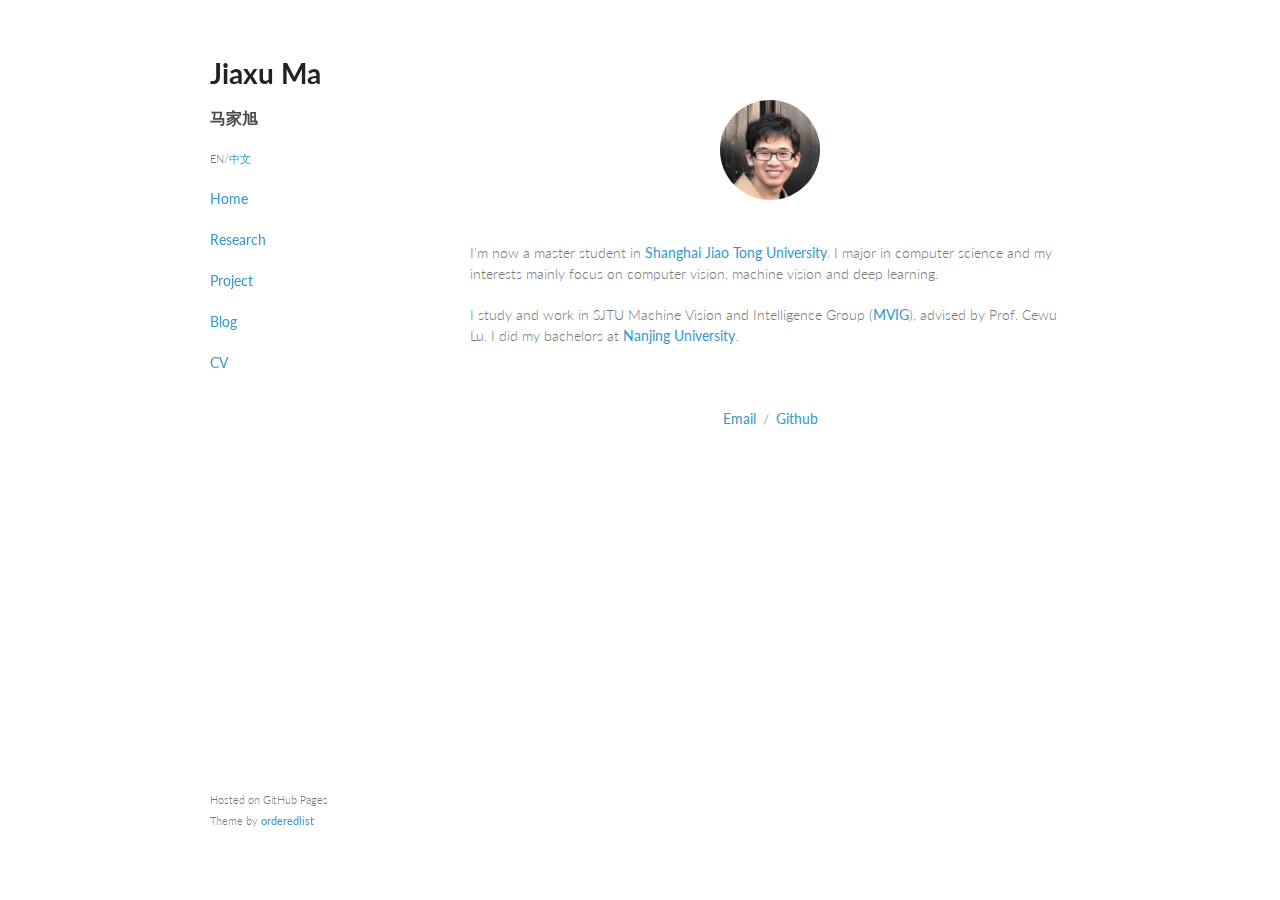
==== index.html @ 814cc975 "add tracking snippet" ====
<!DOCTYPE html>
<html>

<head>
    <meta charset="utf-8">
    <meta http-equiv="X-UA-Compatible" content="chrome=1">
    <title>Jiaxu Ma</title>
    <link rel="stylesheet" href="stylesheets/styles.css">
    <link rel="stylesheet" href="stylesheets/pygment_trac.css">
    <link rel="stylesheet" href="https://cdnjs.cloudflare.com/ajax/libs/font-awesome/4.7.0/css/font-awesome.min.css">
    <link rel="stylesheet" href="https://fonts.googleapis.com/icon?family=Material+Icons">
    <meta name="viewport" content="width=device-width, initial-scale=1, user-scalable=no">
    <!--[if lt IE 9]>
    <script src="//html5shiv.googlecode.com/svn/trunk/html5.js"></script>
    <![endif]-->
    <!-- Global site tag (gtag.js) - Google Analytics -->
    <script async src="https://www.googletagmanager.com/gtag/js?id=UA-113956199-1"></script>
    <script>
        window.dataLayer = window.dataLayer || [];

        function gtag() {
            dataLayer.push(arguments);
        }

        gtag('js', new Date());

        gtag('config', 'UA-113956199-1');
    </script>

</head>

<body>
    <div class="wrapper">
        <header>
            <a href="index.html"><h1>Jiaxu Ma</h1></a>
            <h3>马家旭</h3>
            <p><small> EN/<a href="index-cn.html">中文</a></small></p>
            <p class="view"><a href="index.html">Home<br>
            </a></p>

            <p class="view"><a href="research.html">Research<br></a></p>


            <p class="view"><a href="project.html">Project<br></a></p>


            <p class="view"><a href="https://alexma011.github.io/myblog.github.io/">Blog<br></a></p>

            <p class="view"><a href="cv.pdf">CV<br></a></p>
        </header>

        <section>
            <br>
            <br>

            <div style="text-align:center;height: 100px;">
                <img class="circular-image" style="height:100px;width:100px;border-radius: 50%;" src="selfie.jpeg"
                     alt="avatar">
            </div>

            <br>
            <br>

            <p>
                I'm now a master student in <a href="http://en.sjtu.edu.cn/">Shanghai Jiao Tong University</a>. I major
                in computer science and my interests
                mainly focus on computer vision, machine vision and deep learning.
            </p>

            <p>
                I study and work in SJTU Machine Vision and Intelligence Group (<a
                    href="http://mvig.sjtu.edu.cn">MVIG</a>), advised by Prof. Cewu Lu.
                I did my bachelors at <a href="https://www.nju.edu.cn/EN/">Nanjing University</a>.
            </p>

            <br>
            <br>

            <p style="text-align:center">&ensp;<a href="mailto:alexma@sjtu.edu.cn">Email</a>&ensp;/&ensp;<a
                    href="https://github.com/AlexMa011">Github</a>&ensp;</p>
            

        </section>

        <footer>
            <p>
                <small>Hosted on GitHub Pages <br>Theme by <a href=
"https://github.com/orderedlist">orderedlist</a></small></p>


        </footer>
    </div>
    <script src="javascripts/scale.fix.js">
    </script>
</body>

</html>
---- stylesheets/styles.css ----
@import url(https://fonts.googleapis.com/css?family=Lato:300italic,700italic,300,700);

body {
  padding:50px;
  font:14px/1.5 Lato, "Helvetica Neue", Helvetica, Arial, sans-serif;
  color:#777;
  font-weight:300;
}

h1, h2, h3, h4, h5, h6 {
  color:#222;
  margin:0 0 20px;
}

p, ul, ol, table, pre, dl {
  margin:0 0 20px;
}

h1, h2, h3 {
  line-height:1.1;
}

h1 {
  font-size:28px;
}

h2 {
  color:#393939;
}

h3, h4, h5, h6 {
  color:#494949;
}

a {
  color:#39c;
  font-weight:400;
  text-decoration:none;
}

a:hover {
  color:#069;
}

a small {
  font-size:11px;
  color:#777;
  margin-top:-0.6em;
  display:block;
}

a:hover small {
  color:#777;
}

.wrapper {
  width:860px;
  margin:0 auto;
}

blockquote {
  border-left:1px solid #e5e5e5;
  margin:0;
  padding:0 0 0 20px;
  font-style:italic;
}

code, pre {
  font-family:Monaco, Bitstream Vera Sans Mono, Lucida Console, Terminal, monospace;
  color:#333;
  font-size:12px;
}

pre {
  padding:8px 15px;
  background: #f8f8f8;
  border-radius:5px;
  border:1px solid #e5e5e5;
  overflow-x: auto;
}

table {
  width:100%;
  border-collapse:collapse;
}

th, td {
  text-align:left;
  padding:5px 10px;
  border-bottom:1px solid #e5e5e5;
}

dt {
  color:#444;
  font-weight:700;
}

th {
  color:#444;
}

img {
  max-width:100%;
}

.circular-image {
    width: 100px;
    height: 100px;
    border-radius: 50%;
}

header {
  width: 250px;
  float:left;
  position:fixed;
}

header ul {
  list-style:none;
  height:40px;

  padding:0;

  background: #eee;
  background: -moz-linear-gradient(top, #f8f8f8 0%, #dddddd 100%);
  background: -webkit-gradient(linear, left top, left bottom, color-stop(0%,#f8f8f8), color-stop(100%,#dddddd));
  background: -webkit-linear-gradient(top, #f8f8f8 0%,#dddddd 100%);
  background: -o-linear-gradient(top, #f8f8f8 0%,#dddddd 100%);
  background: -ms-linear-gradient(top, #f8f8f8 0%,#dddddd 100%);
  background: linear-gradient(top, #f8f8f8 0%,#dddddd 100%);

  border-radius:5px;
  border:1px solid #d2d2d2;
  box-shadow:inset #fff 0 1px 0, inset rgba(0,0,0,0.03) 0 -1px 0;
  width:270px;
}

header li {
  width:89px;
  float:left;
  border-right:1px solid #d2d2d2;
  height:40px;
}

header li:first-child a {
  border-radius:5px 0 0 5px;
}

header li:last-child a {
  border-radius:0 5px 5px 0;
}

header ul a {
  line-height:1;
  font-size:11px;
  color:#999;
  display:block;
  text-align:center;
  padding-top:6px;
  height:34px;
}

header ul a:hover {
  color:#999;
  background: -moz-linear-gradient(top, #fff 0%, #ddd 100%);
  background: -webkit-gradient(linear, left top, left bottom, color-stop(0%,#fff), color-stop(100%,#ddd));
  background: -webkit-linear-gradient(top, #fff 0%,#ddd 100%);
  background: -o-linear-gradient(top, #fff 0%,#ddd 100%);
  background: -ms-linear-gradient(top, #fff 0%,#ddd 100%);
  background: linear-gradient(top, #fff 0%,#ddd 100%);
}

header ul a:active {
  -webkit-box-shadow: inset 0px 2px 2px 0px #ddd;
  -moz-box-shadow: inset 0px 2px 2px 0px #ddd;
  box-shadow: inset 0px 2px 2px 0px #ddd;
}

strong {
  color:#222;
  font-weight:700;
}

header ul li + li {
  width:88px;
  border-left:1px solid #fff;
}

header ul li + li + li {
  border-right:none;
  width:89px;
}

header ul a strong {
  font-size:14px;
  display:block;
  color:#222;
}

ul {
    list-style:none;
}

i {
    padding-right:10px;
    padding-left:10px;
}

section {
  width: 600px;
  float:right;
  padding-bottom:50px;
}

small {
  font-size:11px;
}

hr {
  border:0;
  background:#e5e5e5;
  height:1px;
  margin:0 0 20px;
}

footer {
  width:270px;
  float:left;
  position:fixed;
  bottom:50px;
}

@media print, screen and (max-width: 960px) {

  div.wrapper {
    width:auto;
    margin:0;
  }

  header, section, footer {
    float:none;
    position:static;
    width:auto;
  }

  header {
    padding-right:320px;
  }

  section {
    border:1px solid #e5e5e5;
    border-width:1px 0;
    padding:20px 0;
    margin:0 0 20px;
  }

  header a small {
    display:inline;
  }

  header ul {
    position:absolute;
    right:50px;
    top:52px;
  }
}

@media print, screen and (max-width: 720px) {
  body {
    word-wrap:break-word;
  }

  header {
    padding:0;
  }

  header ul, header p.view {
    position:static;
  }

  pre, code {
    word-wrap:normal;
  }
}

@media print, screen and (max-width: 480px) {
  body {
    padding:15px;
  }

  header ul {
    display:none;
  }
}

@media print {
  body {
    padding:0.4in;
    font-size:12pt;
    color:#444;
  }
}
---- stylesheets/pygment_trac.css ----
.highlight  { background: #ffffff; }
.highlight .c { color: #999988; font-style: italic } /* Comment */
.highlight .err { color: #a61717; background-color: #e3d2d2 } /* Error */
.highlight .k { font-weight: bold } /* Keyword */
.highlight .o { font-weight: bold } /* Operator */
.highlight .cm { color: #999988; font-style: italic } /* Comment.Multiline */
.highlight .cp { color: #999999; font-weight: bold } /* Comment.Preproc */
.highlight .c1 { color: #999988; font-style: italic } /* Comment.Single */
.highlight .cs { color: #999999; font-weight: bold; font-style: italic } /* Comment.Special */
.highlight .gd { color: #000000; background-color: #ffdddd } /* Generic.Deleted */
.highlight .gd .x { color: #000000; background-color: #ffaaaa } /* Generic.Deleted.Specific */
.highlight .ge { font-style: italic } /* Generic.Emph */
.highlight .gr { color: #aa0000 } /* Generic.Error */
.highlight .gh { color: #999999 } /* Generic.Heading */
.highlight .gi { color: #000000; background-color: #ddffdd } /* Generic.Inserted */
.highlight .gi .x { color: #000000; background-color: #aaffaa } /* Generic.Inserted.Specific */
.highlight .go { color: #888888 } /* Generic.Output */
.highlight .gp { color: #555555 } /* Generic.Prompt */
.highlight .gs { font-weight: bold } /* Generic.Strong */
.highlight .gu { color: #800080; font-weight: bold; } /* Generic.Subheading */
.highlight .gt { color: #aa0000 } /* Generic.Traceback */
.highlight .kc { font-weight: bold } /* Keyword.Constant */
.highlight .kd { font-weight: bold } /* Keyword.Declaration */
.highlight .kn { font-weight: bold } /* Keyword.Namespace */
.highlight .kp { font-weight: bold } /* Keyword.Pseudo */
.highlight .kr { font-weight: bold } /* Keyword.Reserved */
.highlight .kt { color: #445588; font-weight: bold } /* Keyword.Type */
.highlight .m { color: #009999 } /* Literal.Number */
.highlight .s { color: #d14 } /* Literal.String */
.highlight .na { color: #008080 } /* Name.Attribute */
.highlight .nb { color: #0086B3 } /* Name.Builtin */
.highlight .nc { color: #445588; font-weight: bold } /* Name.Class */
.highlight .no { color: #008080 } /* Name.Constant */
.highlight .ni { color: #800080 } /* Name.Entity */
.highlight .ne { color: #990000; font-weight: bold } /* Name.Exception */
.highlight .nf { color: #990000; font-weight: bold } /* Name.Function */
.highlight .nn { color: #555555 } /* Name.Namespace */
.highlight .nt { color: #000080 } /* Name.Tag */
.highlight .nv { color: #008080 } /* Name.Variable */
.highlight .ow { font-weight: bold } /* Operator.Word */
.highlight .w { color: #bbbbbb } /* Text.Whitespace */
.highlight .mf { color: #009999 } /* Literal.Number.Float */
.highlight .mh { color: #009999 } /* Literal.Number.Hex */
.highlight .mi { color: #009999 } /* Literal.Number.Integer */
.highlight .mo { color: #009999 } /* Literal.Number.Oct */
.highlight .sb { color: #d14 } /* Literal.String.Backtick */
.highlight .sc { color: #d14 } /* Literal.String.Char */
.highlight .sd { color: #d14 } /* Literal.String.Doc */
.highlight .s2 { color: #d14 } /* Literal.String.Double */
.highlight .se { color: #d14 } /* Literal.String.Escape */
.highlight .sh { color: #d14 } /* Literal.String.Heredoc */
.highlight .si { color: #d14 } /* Literal.String.Interpol */
.highlight .sx { color: #d14 } /* Literal.String.Other */
.highlight .sr { color: #009926 } /* Literal.String.Regex */
.highlight .s1 { color: #d14 } /* Literal.String.Single */
.highlight .ss { color: #990073 } /* Literal.String.Symbol */
.highlight .bp { color: #999999 } /* Name.Builtin.Pseudo */
.highlight .vc { color: #008080 } /* Name.Variable.Class */
.highlight .vg { color: #008080 } /* Name.Variable.Global */
.highlight .vi { color: #008080 } /* Name.Variable.Instance */
.highlight .il { color: #009999 } /* Literal.Number.Integer.Long */

.type-csharp .highlight .k { color: #0000FF }
.type-csharp .highlight .kt { color: #0000FF }
.type-csharp .highlight .nf { color: #000000; font-weight: normal }
.type-csharp .highlight .nc { color: #2B91AF }
.type-csharp .highlight .nn { color: #000000 }
.type-csharp .highlight .s { color: #A31515 }
.type-csharp .highlight .sc { color: #A31515 }
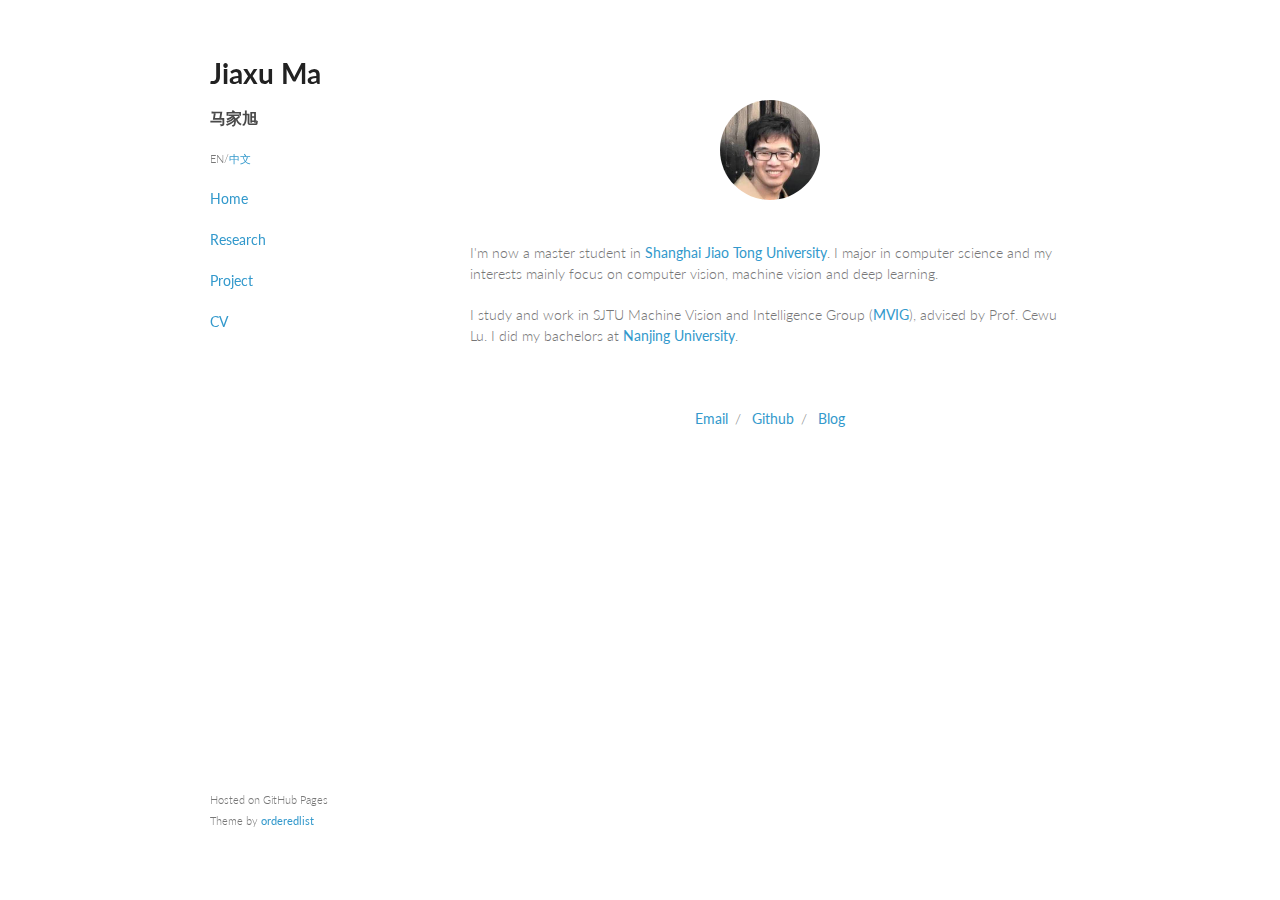
==== commit f7ecc49a: "modify arrange" ====
--- a/index.html
+++ b/index.html
@@ -14,18 +14,18 @@
     <script src="//html5shiv.googlecode.com/svn/trunk/html5.js"></script>
     <![endif]-->
     <!-- Global site tag (gtag.js) - Google Analytics -->
-    <script async src="https://www.googletagmanager.com/gtag/js?id=UA-113956199-1"></script>
+    <script async src="https://www.googletagmanager.com/gtag/js?id=UA-100985138-3"></script>
     <script>
         window.dataLayer = window.dataLayer || [];
 
         function gtag() {
             dataLayer.push(arguments);
         }
-
         gtag('js', new Date());
 
-        gtag('config', 'UA-113956199-1');
+        gtag('config', 'UA-100985138-3');
     </script>
+
 
 </head>
 
@@ -42,9 +42,6 @@
 
 
             <p class="view"><a href="project.html">Project<br></a></p>
-
-
-            <p class="view"><a href="https://alexma011.github.io/myblog.github.io/">Blog<br></a></p>
 
             <p class="view"><a href="cv.pdf">CV<br></a></p>
         </header>
@@ -76,9 +73,11 @@
             <br>
             <br>
 
-            <p style="text-align:center">&ensp;<a href="mailto:alexma@sjtu.edu.cn">Email</a>&ensp;/&ensp;<a
-                    href="https://github.com/AlexMa011">Github</a>&ensp;</p>
-            
+            <p style="text-align:center">&ensp;<a href="mailto:alexma@sjtu.edu.cn">Email</a>&ensp;/&ensp;
+                <a href="https://github.com/AlexMa011">Github</a>&ensp;/&ensp;
+                <a href="https://alexma011.github.io/blog/">Blog</a>&ensp;
+            </p>
+
 
         </section>
 
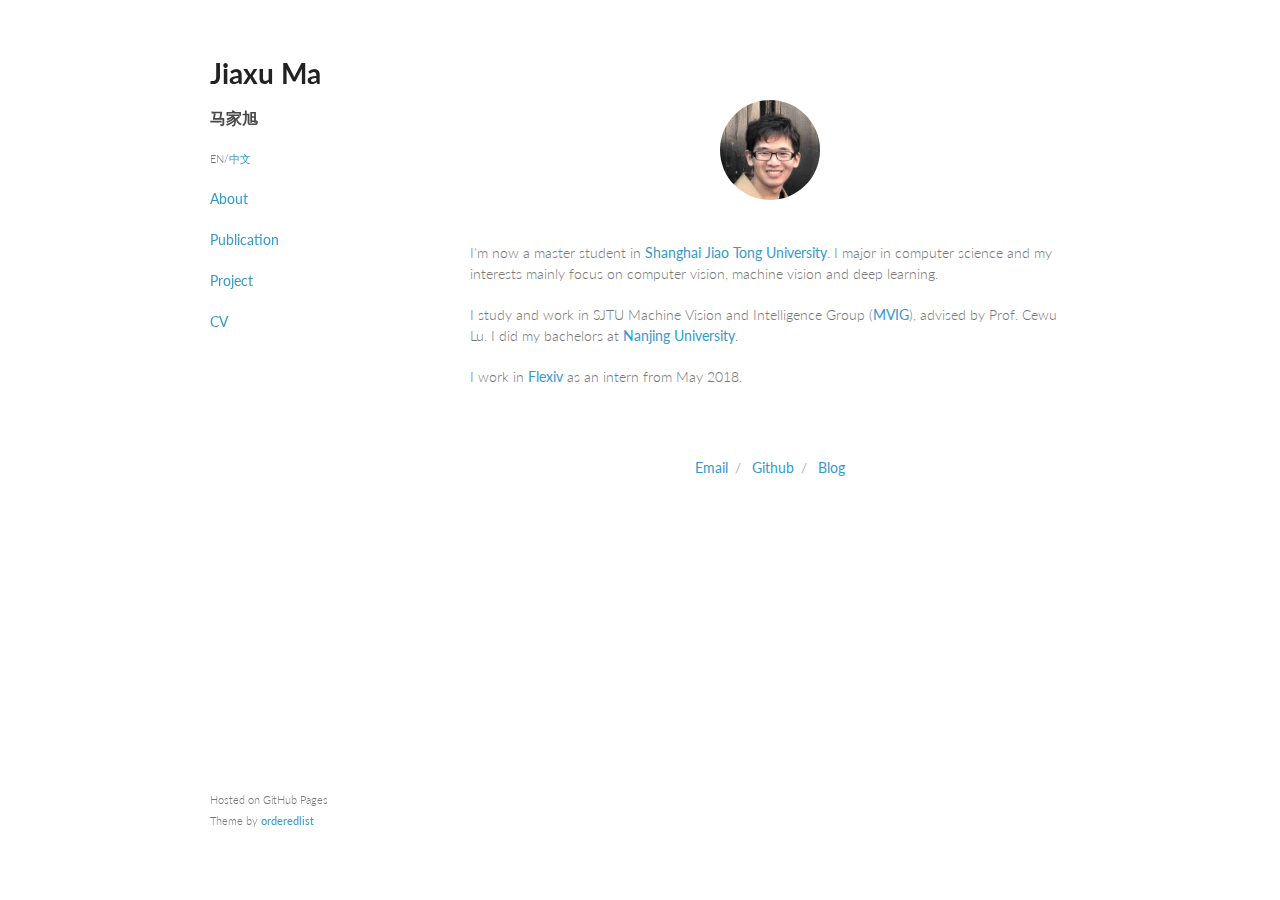
==== commit 967c7368: "add working experience" ====
--- a/index.html
+++ b/index.html
@@ -35,15 +35,15 @@
             <a href="index.html"><h1>Jiaxu Ma</h1></a>
             <h3>马家旭</h3>
             <p><small> EN/<a href="index-cn.html">中文</a></small></p>
-            <p class="view"><a href="index.html">Home<br>
+            <p class="view"><a href="index.html">About<br>
             </a></p>
 
-            <p class="view"><a href="research.html">Research<br></a></p>
+            <p class="view"><a href="project.html#publications">Publication<br></a></p>
 
 
-            <p class="view"><a href="project.html">Project<br></a></p>
+            <p class="view"><a href="project.html#projects">Project<br></a></p>
 
-            <p class="view"><a href="cv.pdf">CV<br></a></p>
+            <p class="view"><a href="cv_en.pdf">CV<br></a></p>
         </header>
 
         <section>
@@ -70,16 +70,23 @@
                 I did my bachelors at <a href="https://www.nju.edu.cn/EN/">Nanjing University</a>.
             </p>
 
-            <br>
-            <br>
+            <p>
+                I work in <a href="http://flexiv.com">Flexiv</a> as an intern from May 2018.
+            </p>
 
+            <!--<br>-->
+            <!--<br>-->
+
+
+        </section>
+
+        <section id="contact">
             <p style="text-align:center">&ensp;<a href="mailto:alexma@sjtu.edu.cn">Email</a>&ensp;/&ensp;
                 <a href="https://github.com/AlexMa011">Github</a>&ensp;/&ensp;
                 <a href="https://alexma011.github.io/blog/">Blog</a>&ensp;
             </p>
+        </section>
 
-
-        </section>
 
         <footer>
             <p>
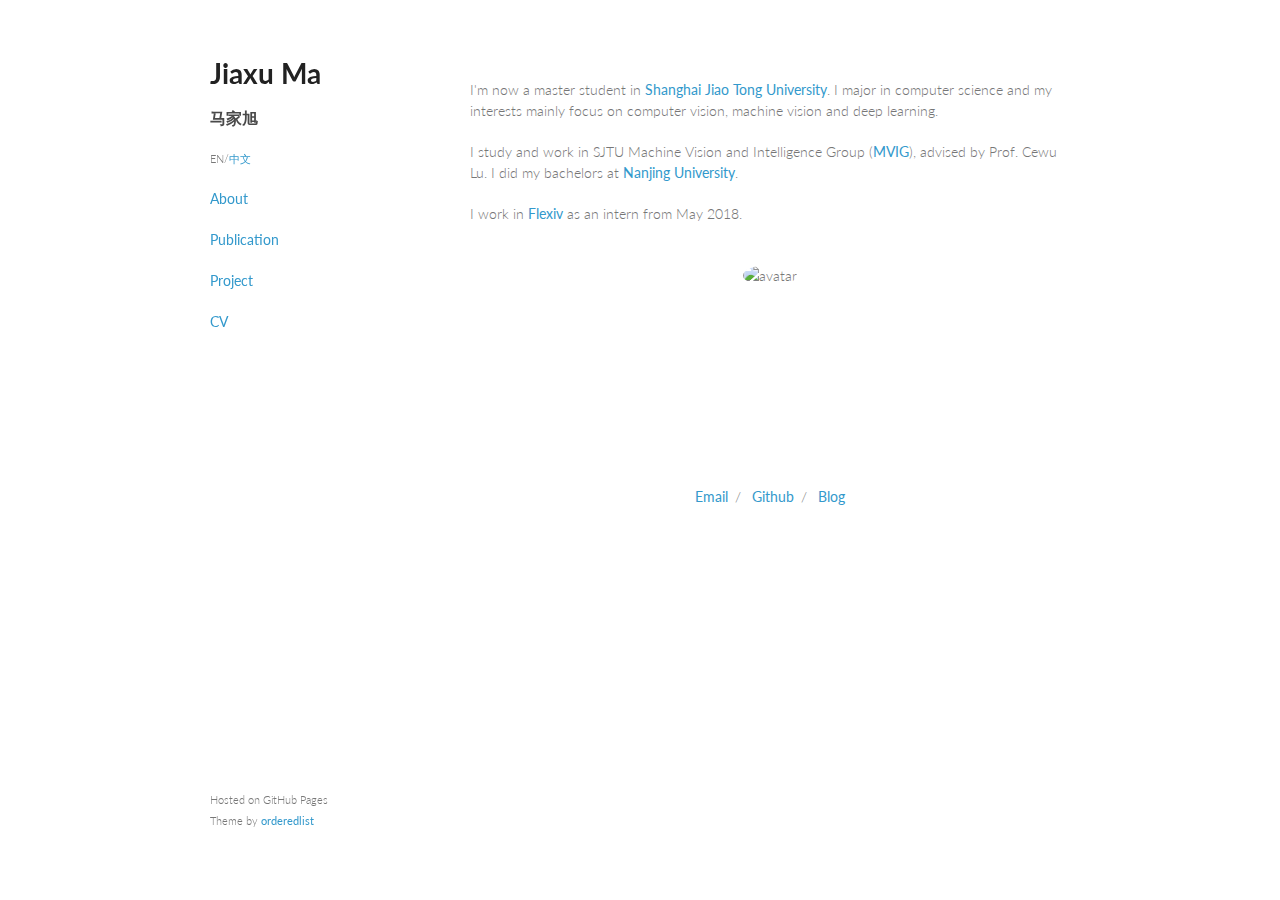
==== commit b16e336e: "change picture of me" ====
--- a/index.html
+++ b/index.html
@@ -47,15 +47,7 @@
         </header>
 
         <section>
-            <br>
-            <br>
 
-            <div style="text-align:center;height: 100px;">
-                <img class="circular-image" style="height:100px;width:100px;border-radius: 50%;" src="selfie.jpeg"
-                     alt="avatar">
-            </div>
-
-            <br>
             <br>
 
             <p>
@@ -77,14 +69,22 @@
             <!--<br>-->
             <!--<br>-->
 
+            <br>
 
-        </section>
+            <div style="text-align:center;height: 200px;">
+                <img class="circular-image" style="height:200px;width:200px;border-radius: 50%;" src="jiaxu.jpeg"
+                     alt="avatar">
+            </div>
 
-        <section id="contact">
-            <p style="text-align:center">&ensp;<a href="mailto:alexma@sjtu.edu.cn">Email</a>&ensp;/&ensp;
-                <a href="https://github.com/AlexMa011">Github</a>&ensp;/&ensp;
-                <a href="https://alexma011.github.io/blog/">Blog</a>&ensp;
-            </p>
+            <br>
+
+            <section id="contact">
+                <p style="text-align:center">&ensp;<a href="mailto:alexma@sjtu.edu.cn">Email</a>&ensp;/&ensp;
+                    <a href="https://github.com/AlexMa011">Github</a>&ensp;/&ensp;
+                    <a href="https://alexma011.github.io/blog/">Blog</a>&ensp;
+                </p>
+            </section>
+
         </section>
 
 
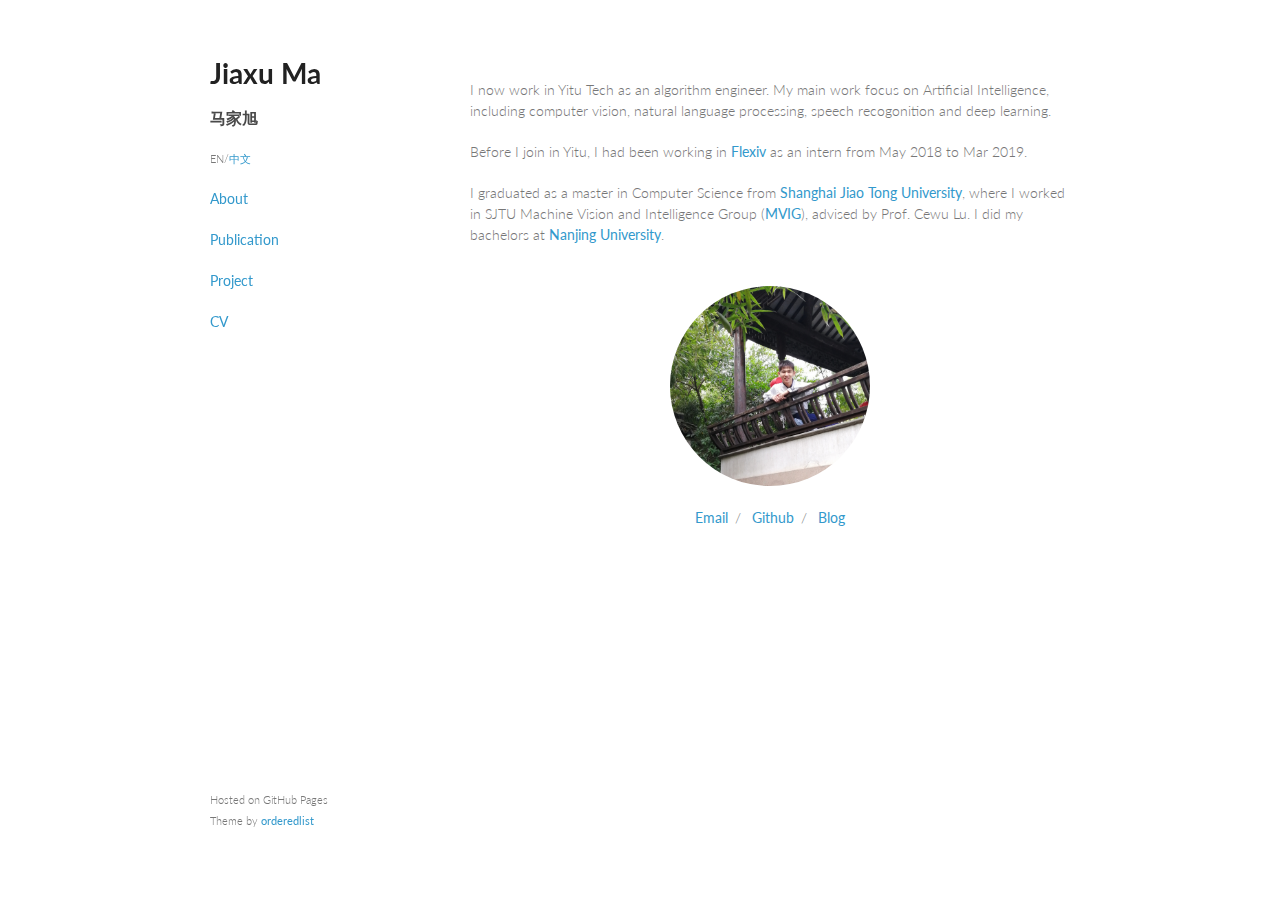
==== commit 708a69e1: "add working experience" ====
--- a/index.html
+++ b/index.html
@@ -51,20 +51,23 @@
             <br>
 
             <p>
-                I'm now a master student in <a href="http://en.sjtu.edu.cn/">Shanghai Jiao Tong University</a>. I major
-                in computer science and my interests
-                mainly focus on computer vision, machine vision and deep learning.
+                I now work in Yitu Tech as an algorithm engineer. My main work focus on Artificial Intelligence, including computer vision, natural language processing,
+                speech recogonition and deep learning.
             </p>
 
             <p>
-                I study and work in SJTU Machine Vision and Intelligence Group (<a
+                Before I join in Yitu, I had been working in <a href="http://flexiv.com">Flexiv</a> as an intern from May 2018
+                to Mar 2019.
+            </p>
+
+
+            <p>
+                I graduated as a master in Computer Science from <a href="http://en.sjtu.edu.cn/">Shanghai Jiao Tong University</a>,
+                where I worked in SJTU Machine Vision and Intelligence Group (<a
                     href="http://mvig.sjtu.edu.cn">MVIG</a>), advised by Prof. Cewu Lu.
                 I did my bachelors at <a href="https://www.nju.edu.cn/EN/">Nanjing University</a>.
             </p>
 
-            <p>
-                I work in <a href="http://flexiv.com">Flexiv</a> as an intern from May 2018.
-            </p>
 
             <!--<br>-->
             <!--<br>-->
